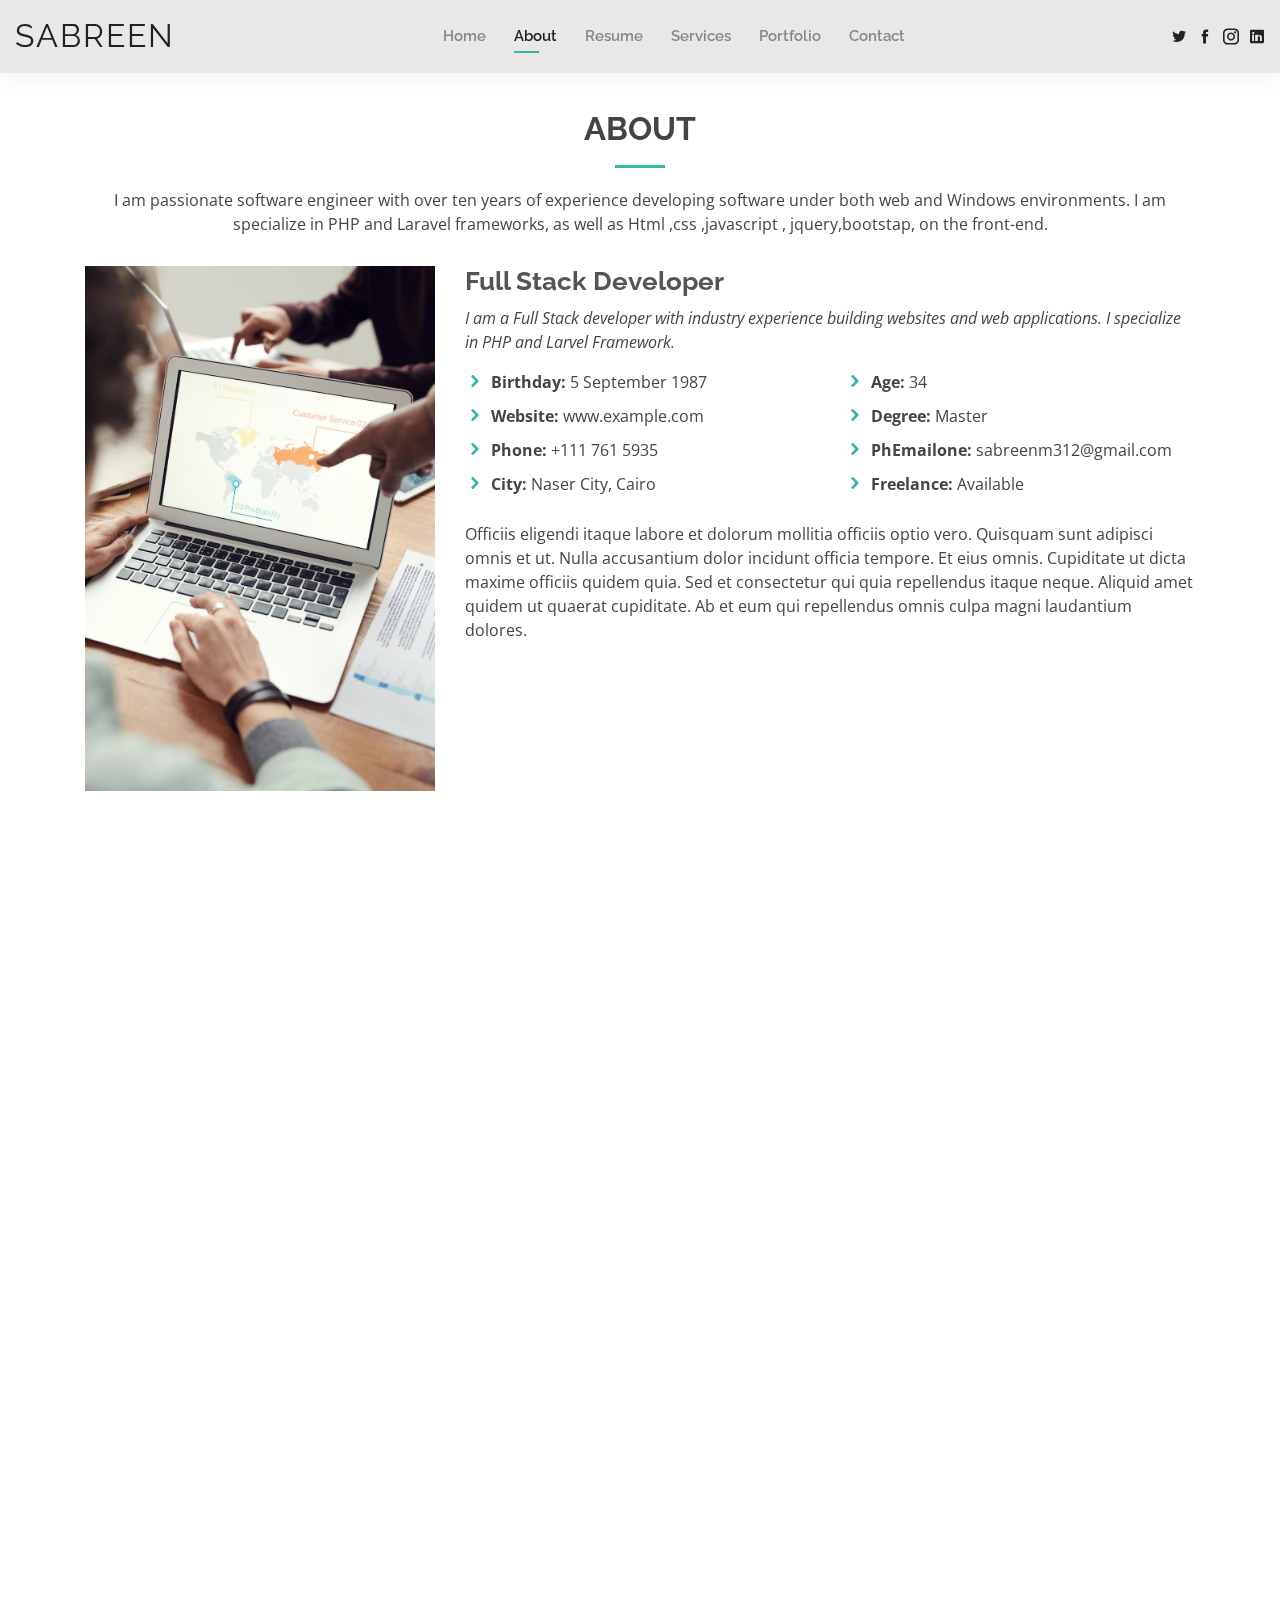
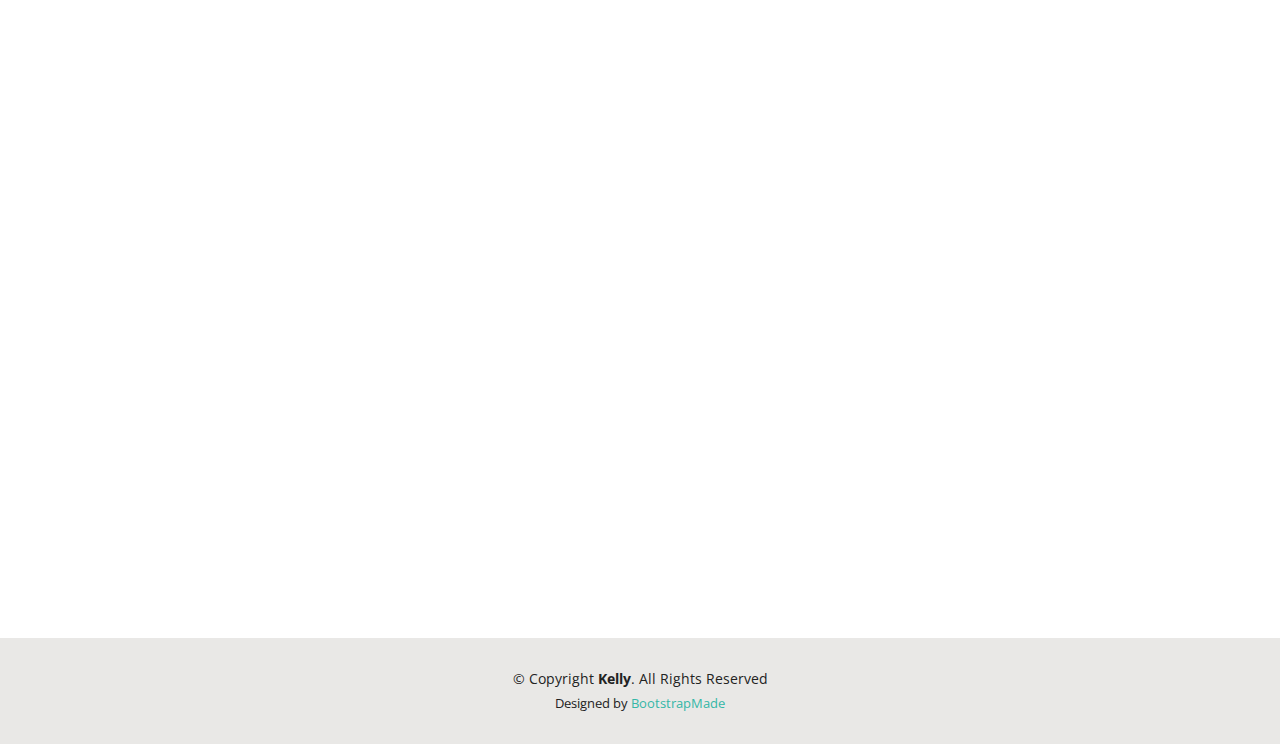
==== about.html @ 0aa39aee "first" ====
<!DOCTYPE html>
<html lang="en">

<head>
  <meta charset="utf-8">
  <meta content="width=device-width, initial-scale=1.0" name="viewport">

  <title>About - Sabreen Bootstrap Template</title>
  <meta content="" name="description">
  <meta content="" name="keywords">

  <!-- Favicons -->
  <link href="assets/img/favicon.png" rel="icon">
  <link href="assets/img/apple-touch-icon.png" rel="apple-touch-icon">

  <!-- Google Fonts -->
  <link href="https://fonts.googleapis.com/css?family=Open+Sans:300,300i,400,400i,600,600i,700,700i|Raleway:300,300i,400,400i,500,500i,600,600i,700,700i|Poppins:300,300i,400,400i,500,500i,600,600i,700,700i" rel="stylesheet">

  <!-- Vendor CSS Files -->
  <link href="assets/vendor/bootstrap/css/bootstrap.min.css" rel="stylesheet">
  <link href="assets/vendor/icofont/icofont.min.css" rel="stylesheet">
  <link href="assets/vendor/owl.carousel/assets/owl.carousel.min.css" rel="stylesheet">
  <link href="assets/vendor/boxicons/css/boxicons.min.css" rel="stylesheet">
  <link href="assets/vendor/venobox/venobox.css" rel="stylesheet">
  <link href="assets/vendor/aos/aos.css" rel="stylesheet">

  <!-- Template Main CSS File -->
  <link href="assets/css/style.css" rel="stylesheet">

  <!-- =======================================================
  * Template Name: Kelly - v2.1.1
  * Template URL: https://bootstrapmade.com/kelly-free-bootstrap-cv-resume-html-template/
  * Author: BootstrapMade.com
  * License: https://bootstrapmade.com/license/
  ======================================================== -->
</head>

<body>

  <!-- ======= Header ======= -->
  <header id="header" class="fixed-top">
    <div class="container-fluid d-flex justify-content-between align-items-center">

      <h1 class="logo"><a href="index.html">Sabreen</a></h1>
      <!-- Uncomment below if you prefer to use an image logo -->
      <!-- <a href="index.html" class="logo"><img src="assets/img/logo.png" alt="" class="img-fluid"></a>-->

      <nav class="nav-menu d-none d-lg-block">
        <ul>
          <li><a href="index.html">Home</a></li>
          <li class="active"><a href="about.html">About</a></li>
          <li><a href="resume.html">Resume</a></li>
          <li><a href="services.html">Services</a></li>
          <li><a href="portfolio.html">Portfolio</a></li>
          <li><a href="contact.html">Contact</a></li>
        </ul>
      </nav><!-- .nav-menu -->

      <div class="header-social-links">
        <a href="#" class="twitter"><i class="icofont-twitter"></i></a>
        <a href="#" class="facebook"><i class="icofont-facebook"></i></a>
        <a href="#" class="instagram"><i class="icofont-instagram"></i></a>
        <a href="#" class="linkedin"><i class="icofont-linkedin"></i></i></a>
      </div>

    </div>

  </header><!-- End Header -->

  <main id="main">

    <!-- ======= About Section ======= -->
    <section id="about" class="about">
      <div class="container" data-aos="fade-up">

        <div class="section-title">
          <h2>About</h2>
          <p>I am passionate software engineer with over ten years of experience developing software under both web and Windows environments. I am specialize in PHP and Laravel frameworks, as well as Html ,css ,javascript , jquery,bootstap, on the front-end. 
         </p>
        </div>

        <div class="row">
          <div class="col-lg-4">
            <img src="assets/img/pexels-photo-3183125.jpeg" class="img-fluid" alt="">
          </div>
          <div class="col-lg-8 pt-4 pt-lg-0 content">
            <h3>Full Stack Developer</h3>
            <p class="font-italic">
              I am a Full Stack developer with industry experience building websites and web applications. I specialize in PHP and Larvel Framework.
            </p>
            <div class="row">
              <div class="col-lg-6">
                <ul>
                  <li><i class="icofont-rounded-right"></i> <strong>Birthday:</strong> 5 September 1987</li>
                  <li><i class="icofont-rounded-right"></i> <strong>Website:</strong> www.example.com</li>
                  <li><i class="icofont-rounded-right"></i> <strong>Phone:</strong> +111 761 5935</li>
                  <li><i class="icofont-rounded-right"></i> <strong>City:</strong> Naser City, Cairo</li>
                </ul>
              </div>
              <div class="col-lg-6">
                <ul>
                  <li><i class="icofont-rounded-right"></i> <strong>Age:</strong> 34</li>
                  <li><i class="icofont-rounded-right"></i> <strong>Degree:</strong> Master</li>
                  <li><i class="icofont-rounded-right"></i> <strong>PhEmailone:</strong> sabreenm312@gmail.com</li>
                  <li><i class="icofont-rounded-right"></i> <strong>Freelance:</strong> Available</li>
                </ul>
              </div>
            </div>
            <p>
              Officiis eligendi itaque labore et dolorum mollitia officiis optio vero. Quisquam sunt adipisci omnis et ut. Nulla accusantium dolor incidunt officia tempore. Et eius omnis.
              Cupiditate ut dicta maxime officiis quidem quia. Sed et consectetur qui quia repellendus itaque neque. Aliquid amet quidem ut quaerat cupiditate. Ab et eum qui repellendus omnis culpa magni laudantium dolores.
            </p>
          </div>
        </div>

      </div>
    </section><!-- End About Section -->

    <!-- ======= Skills Section ======= -->
    <section id="skills" class="skills">
      <div class="container" data-aos="fade-up">

        <div class="section-title">
          <h2>Skills</h2>
          <p>Magnam dolores commodi suscipit. Necessitatibus eius consequatur ex aliquid fuga eum quidem. Sit sint consectetur velit. Quisquam quos quisquam cupiditate. Et nemo qui impedit suscipit alias ea. Quia fugiat sit in iste officiis commodi quidem hic quas.</p>
        </div>

        <div class="row skills-content">

          <div class="col-lg-6">

            <div class="progress">
              <span class="skill">HTML <i class="val">100%</i></span>
              <div class="progress-bar-wrap">
                <div class="progress-bar" role="progressbar" aria-valuenow="100" aria-valuemin="0" aria-valuemax="100"></div>
              </div>
            </div>

            <div class="progress">
              <span class="skill">CSS <i class="val">90%</i></span>
              <div class="progress-bar-wrap">
                <div class="progress-bar" role="progressbar" aria-valuenow="90" aria-valuemin="0" aria-valuemax="100"></div>
              </div>
            </div>

            <div class="progress">
              <span class="skill">JavaScript <i class="val">75%</i></span>
              <div class="progress-bar-wrap">
                <div class="progress-bar" role="progressbar" aria-valuenow="75" aria-valuemin="0" aria-valuemax="100"></div>
              </div>
            </div>

          </div>

          <div class="col-lg-6">

            <div class="progress">
              <span class="skill">PHP <i class="val">80%</i></span>
              <div class="progress-bar-wrap">
                <div class="progress-bar" role="progressbar" aria-valuenow="80" aria-valuemin="0" aria-valuemax="100"></div>
              </div>
            </div>

            <div class="progress">
              <span class="skill">Laravel <i class="val">90%</i></span>
              <div class="progress-bar-wrap">
                <div class="progress-bar" role="progressbar" aria-valuenow="90" aria-valuemin="0" aria-valuemax="100"></div>
              </div>
            </div>

            <div class="progress">
              <span class="skill">Java <i class="val">70%</i></span>
              <div class="progress-bar-wrap">
                <div class="progress-bar" role="progressbar" aria-valuenow="70" aria-valuemin="0" aria-valuemax="100"></div>
              </div>
            </div>

          </div>

        </div>

      </div>
    </section><!-- End Skills Section -->

    <!-- ======= Facts Section ======= -->
    <section id="facts" class="facts">
      <div class="container" data-aos="fade-up">

        <div class="section-title">
          <h2>Facts</h2>
          <p>Magnam dolores commodi suscipit. Necessitatibus eius consequatur ex aliquid fuga eum quidem. Sit sint consectetur velit. Quisquam quos quisquam cupiditate. Et nemo qui impedit suscipit alias ea. Quia fugiat sit in iste officiis commodi quidem hic quas.</p>
        </div>

        <div class="row counters">

          <div class="col-lg-3 col-6 text-center">
            <span data-toggle="counter-up">232</span>
            <p>Clients</p>
          </div>

          <div class="col-lg-3 col-6 text-center">
            <span data-toggle="counter-up">521</span>
            <p>Projects</p>
          </div>

          <div class="col-lg-3 col-6 text-center">
            <span data-toggle="counter-up">1,463</span>
            <p>Hours Of Support</p>
          </div>

          <div class="col-lg-3 col-6 text-center">
            <span data-toggle="counter-up">15</span>
            <p>Hard Workers</p>
          </div>

        </div>

      </div>
    </section><!-- End Facts Section -->

    <!-- ======= Testimonials Section ======= -->
    <section id="testimonials" class="testimonials">
      <div class="container" data-aos="fade-up">

        <div class="section-title">
          <h2>Testimonials</h2>
          <p>Magnam dolores commodi suscipit. Necessitatibus eius consequatur ex aliquid fuga eum quidem. Sit sint consectetur velit. Quisquam quos quisquam cupiditate. Et nemo qui impedit suscipit alias ea. Quia fugiat sit in iste officiis commodi quidem hic quas.</p>
        </div>

        <div class="owl-carousel testimonials-carousel">

          <div class="testimonial-item">
            <img src="assets/img/testimonials/testimonials-1.jpg" class="testimonial-img" alt="">
            <h3>Saul Goodman</h3>
            <h4>Ceo &amp; Founder</h4>
            <p>
              <i class="bx bxs-quote-alt-left quote-icon-left"></i>
              Proin iaculis purus consequat sem cure digni ssim donec porttitora entum suscipit rhoncus. Accusantium quam, ultricies eget id, aliquam eget nibh et. Maecen aliquam, risus at semper.
              <i class="bx bxs-quote-alt-right quote-icon-right"></i>
            </p>
          </div>

          <div class="testimonial-item">
            <img src="assets/img/testimonials/testimonials-2.jpg" class="testimonial-img" alt="">
            <h3>Sara Wilsson</h3>
            <h4>Designer</h4>
            <p>
              <i class="bx bxs-quote-alt-left quote-icon-left"></i>
              Export tempor illum tamen malis malis eram quae irure esse labore quem cillum quid cillum eram malis quorum velit fore eram velit sunt aliqua noster fugiat irure amet legam anim culpa.
              <i class="bx bxs-quote-alt-right quote-icon-right"></i>
            </p>
          </div>

          <div class="testimonial-item">
            <img src="assets/img/testimonials/testimonials-3.jpg" class="testimonial-img" alt="">
            <h3>Jena Karlis</h3>
            <h4>Store Owner</h4>
            <p>
              <i class="bx bxs-quote-alt-left quote-icon-left"></i>
              Enim nisi quem export duis labore cillum quae magna enim sint quorum nulla quem veniam duis minim tempor labore quem eram duis noster aute amet eram fore quis sint minim.
              <i class="bx bxs-quote-alt-right quote-icon-right"></i>
            </p>
          </div>

          <div class="testimonial-item">
            <img src="assets/img/testimonials/testimonials-4.jpg" class="testimonial-img" alt="">
            <h3>Matt Brandon</h3>
            <h4>Freelancer</h4>
            <p>
              <i class="bx bxs-quote-alt-left quote-icon-left"></i>
              Fugiat enim eram quae cillum dolore dolor amet nulla culpa multos export minim fugiat minim velit minim dolor enim duis veniam ipsum anim magna sunt elit fore quem dolore labore illum veniam.
              <i class="bx bxs-quote-alt-right quote-icon-right"></i>
            </p>
          </div>

          <div class="testimonial-item">
            <img src="assets/img/testimonials/testimonials-5.jpg" class="testimonial-img" alt="">
            <h3>John Larson</h3>
            <h4>Entrepreneur</h4>
            <p>
              <i class="bx bxs-quote-alt-left quote-icon-left"></i>
              Quis quorum aliqua sint quem legam fore sunt eram irure aliqua veniam tempor noster veniam enim culpa labore duis sunt culpa nulla illum cillum fugiat legam esse veniam culpa fore nisi cillum quid.
              <i class="bx bxs-quote-alt-right quote-icon-right"></i>
            </p>
          </div>

        </div>

      </div>
    </section><!-- End Testimonials Section -->

  </main><!-- End #main -->

  <!-- ======= Footer ======= -->
  <footer id="footer">
    <div class="container">
      <div class="copyright">
        &copy; Copyright <strong><span>Kelly</span></strong>. All Rights Reserved
      </div>
      <div class="credits">
        <!-- All the links in the footer should remain intact. -->
        <!-- You can delete the links only if you purchased the pro version. -->
        <!-- Licensing information: https://bootstrapmade.com/license/ -->
        <!-- Purchase the pro version with working PHP/AJAX contact form: https://bootstrapmade.com/kelly-free-bootstrap-cv-resume-html-template/ -->
        Designed by <a href="https://bootstrapmade.com/">BootstrapMade</a>
      </div>
    </div>
  </footer><!-- End  Footer -->

  <div id="preloader"></div>
  <a href="#" class="back-to-top"><i class="bx bx-up-arrow-alt"></i></a>

  <!-- Vendor JS Files -->
  <script src="assets/vendor/jquery/jquery.min.js"></script>
  <script src="assets/vendor/bootstrap/js/bootstrap.bundle.min.js"></script>
  <script src="assets/vendor/jquery.easing/jquery.easing.min.js"></script>
  <script src="assets/vendor/php-email-form/validate.js"></script>
  <script src="assets/vendor/waypoints/jquery.waypoints.min.js"></script>
  <script src="assets/vendor/counterup/counterup.min.js"></script>
  <script src="assets/vendor/owl.carousel/owl.carousel.min.js"></script>
  <script src="assets/vendor/isotope-layout/isotope.pkgd.min.js"></script>
  <script src="assets/vendor/venobox/venobox.min.js"></script>
  <script src="assets/vendor/aos/aos.js"></script>

  <!-- Template Main JS File -->
  <script src="assets/js/main.js"></script>

</body>

</html>
---- assets/vendor/venobox/venobox.css ----
/* ------ venobox.css --------*/
.vbox-overlay *, .vbox-overlay *:before, .vbox-overlay *:after{
    -webkit-backface-visibility: hidden;
    -webkit-box-sizing:border-box;
    -moz-box-sizing:border-box;
    box-sizing:border-box;
}
.vbox-overlay * { 
    -webkit-backface-visibility: visible;
    backface-visibility: visible;
}
.vbox-overlay{
    display: -webkit-flex;
    display: flex;
    -webkit-flex-direction: column;
    flex-direction: column;
    -webkit-justify-content: center;
    justify-content: center;
    -webkit-align-items: center;
    align-items: center;
    position: fixed;
    left: 0;
    top: 0;
    bottom: 0;
    right: 0;
    z-index: 999999;
}

/* ----- navigation ----- */
.vbox-title{
    width: 100%;
    height: 40px;
    float: left;
    text-align: center;
    line-height: 28px;
    font-size: 12px;
    padding: 6px 50px;
    overflow: hidden;
    position: fixed;
    display: none;
    left: 0;
    z-index: 89;
}
.vbox-close{
    cursor: pointer;
    position: fixed;
    top: -1px;
    right: 0;
    width: 50px;
    height: 40px;
    padding: 6px;
    display: block;
    background-position:10px center;
    overflow: hidden;
    font-size: 24px;
    line-height: 1;
    text-align: center;
    z-index: 99;
}
.vbox-left{
    cursor: pointer;
    position: fixed;
    left: 0;
    height: 40px;
    overflow: hidden;
    line-height: 28px;
    font-size: 12px;
    z-index: 99;
    display: flex;
    align-items:center;
}
.vbox-num{
    display: inline-block;
    margin: 6px 0 6px 15px;
}
/* ----- Social share ----- */
.vbox-share{
    line-height: 28px;
    font-size: 12px;
    overflow: hidden;
    position: fixed;
    left: 0;
    z-index: 98;
    display: flex;
    align-items:center;
    justify-content: center;
    width: 100%;
    text-align: center;
}
.vbox-share svg{
    max-height: 28px;
    width: 28px;
    z-index: 10;
    margin-left: 12px;
    margin-top: 6px;
    margin-bottom: 6px;
    vertical-align: middle;
}


/* ----- navigation ARROWS ----- */
.vbox-next, .vbox-prev{
    position: fixed;
    top: 50%;
    margin-top: -15px;
    overflow: hidden;
    cursor: pointer;
    display: block;
    width: 45px;
    height: 45px;
    z-index: 99;
}
.vbox-next span, .vbox-prev span{
    position: relative;
    width: 20px;
    height: 20px;
    border: 2px solid transparent;
    border-top-color: #B6B6B6;
    border-right-color: #B6B6B6;
    text-indent: -100px;
    position: absolute;
    top: 8px;
    display: block;
}
.vbox-prev{
    left: 15px;
}
.vbox-next{
    right: 15px;
}
.vbox-prev span{
    left: 10px;
    -ms-transform: rotate(-135deg);
    -webkit-transform: rotate(-135deg);
    transform: rotate(-135deg);
}
.vbox-next span{
    -ms-transform: rotate(45deg);
    -webkit-transform: rotate(45deg);
    transform: rotate(45deg);
    right: 10px;
}
/* ------- inline window ------ */
.vbox-inline{
    width: 420px;
    height: 315px;
    height: 70vh;
    padding: 10px;
    background: #fff;
    margin: 0 auto;
    overflow: auto;
    text-align: left;
}
/* ------- Video & iFrames window ------ */
.venoframe{
    max-width: 100%;
    width: 100%;
    border: none;
    width: 100%;
    height: 260px;
    height: 70vh;
}
.venoframe.vbvid{
    height: 260px;
}
@media (min-width: 768px) {
    .venoframe, .vbox-inline{
        width: 90%;
        height: 360px;
        height: 70vh;
    }
    .venoframe.vbvid{
        width: 640px;
        height: 360px;
    }
}
@media (min-width: 992px) {
    .venoframe, .vbox-inline{
        max-width: 1200px;
        width: 80%;
        height: 540px;
        height: 70vh;
    }
    .venoframe.vbvid{
        width: 960px;
        height: 540px;
    }
}
/* 
Please do NOT edit this part! 
or at least read this note: http://i.imgur.com/7C0ws9e.gif
*/
.vbox-open{
    overflow: hidden;
}
.vbox-container{
    position: absolute;
    left: 0;
    right: 0;
    top: 0;
    bottom: 0;
    overflow-x: hidden;
    overflow-y: scroll;
    overflow-scrolling: touch;
    -webkit-overflow-scrolling: touch;
    z-index: 20;
    max-height: 100%;

}

.vbox-content{
    text-align: center;
    float: left;
    width: 100%;
    position: relative;
    overflow: hidden;
    padding: 20px 4%;
}
.vbox-container img{
    max-width: 100%;
    height: auto;
}
.vbox-figlio{
    box-shadow: 0 0 12px rgba(0,0,0,0.19), 0 6px 6px rgba(0,0,0,0.23);
    max-width: 100%;
    text-align: initial;
}
img.vbox-figlio{
    -webkit-user-select: none;
-khtml-user-select: none;
-moz-user-select: none;
-o-user-select: none;
user-select: none;
}
.vbox-content.swipe-left{
    margin-left: -200px !important;
}
.vbox-content.swipe-right{
    margin-left: 200px !important;
}
.vbox-animated{
    webkit-transition: margin 300ms ease-out;
    transition: margin 300ms ease-out;
}

/* ---------- preloader ----------
 * SPINKIT 
 * http://tobiasahlin.com/spinkit/
-------------------------------- */
.sk-double-bounce,.sk-rotating-plane{width:40px;height:40px;margin:40px auto}.sk-rotating-plane{background-color:#333;-webkit-animation:sk-rotatePlane 1.2s infinite ease-in-out;animation:sk-rotatePlane 1.2s infinite ease-in-out}@-webkit-keyframes sk-rotatePlane{0%{-webkit-transform:perspective(120px) rotateX(0) rotateY(0);transform:perspective(120px) rotateX(0) rotateY(0)}50%{-webkit-transform:perspective(120px) rotateX(-180.1deg) rotateY(0);transform:perspective(120px) rotateX(-180.1deg) rotateY(0)}100%{-webkit-transform:perspective(120px) rotateX(-180deg) rotateY(-179.9deg);transform:perspective(120px) rotateX(-180deg) rotateY(-179.9deg)}}@keyframes sk-rotatePlane{0%{-webkit-transform:perspective(120px) rotateX(0) rotateY(0);transform:perspective(120px) rotateX(0) rotateY(0)}50%{-webkit-transform:perspective(120px) rotateX(-180.1deg) rotateY(0);transform:perspective(120px) rotateX(-180.1deg) rotateY(0)}100%{-webkit-transform:perspective(120px) rotateX(-180deg) rotateY(-179.9deg);transform:perspective(120px) rotateX(-180deg) rotateY(-179.9deg)}}.sk-double-bounce{position:relative}.sk-double-bounce .sk-child{width:100%;height:100%;border-radius:50%;background-color:#333;opacity:.6;position:absolute;top:0;left:0;-webkit-animation:sk-doubleBounce 2s infinite ease-in-out;animation:sk-doubleBounce 2s infinite ease-in-out}.sk-chasing-dots .sk-child,.sk-spinner-pulse,.sk-three-bounce .sk-child{background-color:#333;border-radius:100%}.sk-double-bounce .sk-double-bounce2{-webkit-animation-delay:-1s;animation-delay:-1s}@-webkit-keyframes sk-doubleBounce{0%,100%{-webkit-transform:scale(0);transform:scale(0)}50%{-webkit-transform:scale(1);transform:scale(1)}}@keyframes sk-doubleBounce{0%,100%{-webkit-transform:scale(0);transform:scale(0)}50%{-webkit-transform:scale(1);transform:scale(1)}}.sk-wave{margin:40px auto;width:50px;height:40px;text-align:center;font-size:10px}.sk-wave .sk-rect{background-color:#333;height:100%;width:6px;display:inline-block;-webkit-animation:sk-waveStretchDelay 1.2s infinite ease-in-out;animation:sk-waveStretchDelay 1.2s infinite ease-in-out}.sk-wave .sk-rect1{-webkit-animation-delay:-1.2s;animation-delay:-1.2s}.sk-wave .sk-rect2{-webkit-animation-delay:-1.1s;animation-delay:-1.1s}.sk-wave .sk-rect3{-webkit-animation-delay:-1s;animation-delay:-1s}.sk-wave .sk-rect4{-webkit-animation-delay:-.9s;animation-delay:-.9s}.sk-wave .sk-rect5{-webkit-animation-delay:-.8s;animation-delay:-.8s}@-webkit-keyframes sk-waveStretchDelay{0%,100%,40%{-webkit-transform:scaleY(.4);transform:scaleY(.4)}20%{-webkit-transform:scaleY(1);transform:scaleY(1)}}@keyframes sk-waveStretchDelay{0%,100%,40%{-webkit-transform:scaleY(.4);transform:scaleY(.4)}20%{-webkit-transform:scaleY(1);transform:scaleY(1)}}.sk-wandering-cubes{margin:40px auto;width:40px;height:40px;position:relative}.sk-wandering-cubes .sk-cube{background-color:#333;width:10px;height:10px;position:absolute;top:0;left:0;-webkit-animation:sk-wanderingCube 1.8s ease-in-out -1.8s infinite both;animation:sk-wanderingCube 1.8s ease-in-out -1.8s infinite both}.sk-chasing-dots,.sk-spinner-pulse{width:40px;height:40px;margin:40px auto}.sk-wandering-cubes .sk-cube2{-webkit-animation-delay:-.9s;animation-delay:-.9s}@-webkit-keyframes sk-wanderingCube{0%{-webkit-transform:rotate(0);transform:rotate(0)}25%{-webkit-transform:translateX(30px) rotate(-90deg) scale(.5);transform:translateX(30px) rotate(-90deg) scale(.5)}50%{-webkit-transform:translateX(30px) translateY(30px) rotate(-179deg);transform:translateX(30px) translateY(30px) rotate(-179deg)}50.1%{-webkit-transform:translateX(30px) translateY(30px) rotate(-180deg);transform:translateX(30px) translateY(30px) rotate(-180deg)}75%{-webkit-transform:translateX(0) translateY(30px) rotate(-270deg) scale(.5);transform:translateX(0) translateY(30px) rotate(-270deg) scale(.5)}100%{-webkit-transform:rotate(-360deg);transform:rotate(-360deg)}}@keyframes sk-wanderingCube{0%{-webkit-transform:rotate(0);transform:rotate(0)}25%{-webkit-transform:translateX(30px) rotate(-90deg) scale(.5);transform:translateX(30px) rotate(-90deg) scale(.5)}50%{-webkit-transform:translateX(30px) translateY(30px) rotate(-179deg);transform:translateX(30px) translateY(30px) rotate(-179deg)}50.1%{-webkit-transform:translateX(30px) translateY(30px) rotate(-180deg);transform:translateX(30px) translateY(30px) rotate(-180deg)}75%{-webkit-transform:translateX(0) translateY(30px) rotate(-270deg) scale(.5);transform:translateX(0) translateY(30px) rotate(-270deg) scale(.5)}100%{-webkit-transform:rotate(-360deg);transform:rotate(-360deg)}}.sk-spinner-pulse{-webkit-animation:sk-pulseScaleOut 1s infinite ease-in-out;animation:sk-pulseScaleOut 1s infinite ease-in-out}@-webkit-keyframes sk-pulseScaleOut{0%{-webkit-transform:scale(0);transform:scale(0)}100%{-webkit-transform:scale(1);transform:scale(1);opacity:0}}@keyframes sk-pulseScaleOut{0%{-webkit-transform:scale(0);transform:scale(0)}100%{-webkit-transform:scale(1);transform:scale(1);opacity:0}}.sk-chasing-dots{position:relative;text-align:center;-webkit-animation:sk-chasingDotsRotate 2s infinite linear;animation:sk-chasingDotsRotate 2s infinite linear}.sk-chasing-dots .sk-child{width:60%;height:60%;display:inline-block;position:absolute;top:0;-webkit-animation:sk-chasingDotsBounce 2s infinite ease-in-out;animation:sk-chasingDotsBounce 2s infinite ease-in-out}.sk-chasing-dots .sk-dot2{top:auto;bottom:0;-webkit-animation-delay:-1s;animation-delay:-1s}@-webkit-keyframes sk-chasingDotsRotate{100%{-webkit-transform:rotate(360deg);transform:rotate(360deg)}}@keyframes sk-chasingDotsRotate{100%{-webkit-transform:rotate(360deg);transform:rotate(360deg)}}@-webkit-keyframes sk-chasingDotsBounce{0%,100%{-webkit-transform:scale(0);transform:scale(0)}50%{-webkit-transform:scale(1);transform:scale(1)}}@keyframes sk-chasingDotsBounce{0%,100%{-webkit-transform:scale(0);transform:scale(0)}50%{-webkit-transform:scale(1);transform:scale(1)}}.sk-three-bounce{margin:40px auto;width:80px;text-align:center}.sk-three-bounce .sk-child{width:20px;height:20px;display:inline-block;-webkit-animation:sk-three-bounce 1.4s ease-in-out 0s infinite both;animation:sk-three-bounce 1.4s ease-in-out 0s infinite both}.sk-circle .sk-child:before,.sk-fading-circle .sk-circle:before{display:block;border-radius:100%;content:'';background-color:#333}.sk-three-bounce .sk-bounce1{-webkit-animation-delay:-.32s;animation-delay:-.32s}.sk-three-bounce .sk-bounce2{-webkit-animation-delay:-.16s;animation-delay:-.16s}@-webkit-keyframes sk-three-bounce{0%,100%,80%{-webkit-transform:scale(0);transform:scale(0)}40%{-webkit-transform:scale(1);transform:scale(1)}}@keyframes sk-three-bounce{0%,100%,80%{-webkit-transform:scale(0);transform:scale(0)}40%{-webkit-transform:scale(1);transform:scale(1)}}.sk-circle{margin:40px auto;width:40px;height:40px;position:relative}.sk-circle .sk-child{width:100%;height:100%;position:absolute;left:0;top:0}.sk-circle .sk-child:before{margin:0 auto;width:15%;height:15%;-webkit-animation:sk-circleBounceDelay 1.2s infinite ease-in-out both;animation:sk-circleBounceDelay 1.2s infinite ease-in-out both}.sk-circle .sk-circle2{-webkit-transform:rotate(30deg);-ms-transform:rotate(30deg);transform:rotate(30deg)}.sk-circle .sk-circle3{-webkit-transform:rotate(60deg);-ms-transform:rotate(60deg);transform:rotate(60deg)}.sk-circle .sk-circle4{-webkit-transform:rotate(90deg);-ms-transform:rotate(90deg);transform:rotate(90deg)}.sk-circle .sk-circle5{-webkit-transform:rotate(120deg);-ms-transform:rotate(120deg);transform:rotate(120deg)}.sk-circle .sk-circle6{-webkit-transform:rotate(150deg);-ms-transform:rotate(150deg);transform:rotate(150deg)}.sk-circle .sk-circle7{-webkit-transform:rotate(180deg);-ms-transform:rotate(180deg);transform:rotate(180deg)}.sk-circle .sk-circle8{-webkit-transform:rotate(210deg);-ms-transform:rotate(210deg);transform:rotate(210deg)}.sk-circle .sk-circle9{-webkit-transform:rotate(240deg);-ms-transform:rotate(240deg);transform:rotate(240deg)}.sk-circle .sk-circle10{-webkit-transform:rotate(270deg);-ms-transform:rotate(270deg);transform:rotate(270deg)}.sk-circle .sk-circle11{-webkit-transform:rotate(300deg);-ms-transform:rotate(300deg);transform:rotate(300deg)}.sk-circle .sk-circle12{-webkit-transform:rotate(330deg);-ms-transform:rotate(330deg);transform:rotate(330deg)}.sk-circle .sk-circle2:before{-webkit-animation-delay:-1.1s;animation-delay:-1.1s}.sk-circle .sk-circle3:before{-webkit-animation-delay:-1s;animation-delay:-1s}.sk-circle .sk-circle4:before{-webkit-animation-delay:-.9s;animation-delay:-.9s}.sk-circle .sk-circle5:before{-webkit-animation-delay:-.8s;animation-delay:-.8s}.sk-circle .sk-circle6:before{-webkit-animation-delay:-.7s;animation-delay:-.7s}.sk-circle .sk-circle7:before{-webkit-animation-delay:-.6s;animation-delay:-.6s}.sk-circle .sk-circle8:before{-webkit-animation-delay:-.5s;animation-delay:-.5s}.sk-circle .sk-circle9:before{-webkit-animation-delay:-.4s;animation-delay:-.4s}.sk-circle .sk-circle10:before{-webkit-animation-delay:-.3s;animation-delay:-.3s}.sk-circle .sk-circle11:before{-webkit-animation-delay:-.2s;animation-delay:-.2s}.sk-circle .sk-circle12:before{-webkit-animation-delay:-.1s;animation-delay:-.1s}@-webkit-keyframes sk-circleBounceDelay{0%,100%,80%{-webkit-transform:scale(0);transform:scale(0)}40%{-webkit-transform:scale(1);transform:scale(1)}}@keyframes sk-circleBounceDelay{0%,100%,80%{-webkit-transform:scale(0);transform:scale(0)}40%{-webkit-transform:scale(1);transform:scale(1)}}.sk-cube-grid{width:40px;height:40px;margin:40px auto}.sk-cube-grid .sk-cube{width:33.33%;height:33.33%;background-color:#333;float:left;-webkit-animation:sk-cubeGridScaleDelay 1.3s infinite ease-in-out;animation:sk-cubeGridScaleDelay 1.3s infinite ease-in-out}.sk-cube-grid .sk-cube1{-webkit-animation-delay:.2s;animation-delay:.2s}.sk-cube-grid .sk-cube2{-webkit-animation-delay:.3s;animation-delay:.3s}.sk-cube-grid .sk-cube3{-webkit-animation-delay:.4s;animation-delay:.4s}.sk-cube-grid .sk-cube4{-webkit-animation-delay:.1s;animation-delay:.1s}.sk-cube-grid .sk-cube5{-webkit-animation-delay:.2s;animation-delay:.2s}.sk-cube-grid .sk-cube6{-webkit-animation-delay:.3s;animation-delay:.3s}.sk-cube-grid .sk-cube7{-webkit-animation-delay:0ms;animation-delay:0ms}.sk-cube-grid .sk-cube8{-webkit-animation-delay:.1s;animation-delay:.1s}.sk-cube-grid .sk-cube9{-webkit-animation-delay:.2s;animation-delay:.2s}@-webkit-keyframes sk-cubeGridScaleDelay{0%,100%,70%{-webkit-transform:scale3D(1,1,1);transform:scale3D(1,1,1)}35%{-webkit-transform:scale3D(0,0,1);transform:scale3D(0,0,1)}}@keyframes sk-cubeGridScaleDelay{0%,100%,70%{-webkit-transform:scale3D(1,1,1);transform:scale3D(1,1,1)}35%{-webkit-transform:scale3D(0,0,1);transform:scale3D(0,0,1)}}.sk-fading-circle{margin:40px auto;width:40px;height:40px;position:relative}.sk-fading-circle .sk-circle{width:100%;height:100%;position:absolute;left:0;top:0}.sk-fading-circle .sk-circle:before{margin:0 auto;width:15%;height:15%;-webkit-animation:sk-circleFadeDelay 1.2s infinite ease-in-out both;animation:sk-circleFadeDelay 1.2s infinite ease-in-out both}.sk-fading-circle .sk-circle2{-webkit-transform:rotate(30deg);-ms-transform:rotate(30deg);transform:rotate(30deg)}.sk-fading-circle .sk-circle3{-webkit-transform:rotate(60deg);-ms-transform:rotate(60deg);transform:rotate(60deg)}.sk-fading-circle .sk-circle4{-webkit-transform:rotate(90deg);-ms-transform:rotate(90deg);transform:rotate(90deg)}.sk-fading-circle .sk-circle5{-webkit-transform:rotate(120deg);-ms-transform:rotate(120deg);transform:rotate(120deg)}.sk-fading-circle .sk-circle6{-webkit-transform:rotate(150deg);-ms-transform:rotate(150deg);transform:rotate(150deg)}.sk-fading-circle .sk-circle7{-webkit-transform:rotate(180deg);-ms-transform:rotate(180deg);transform:rotate(180deg)}.sk-fading-circle .sk-circle8{-webkit-transform:rotate(210deg);-ms-transform:rotate(210deg);transform:rotate(210deg)}.sk-fading-circle .sk-circle9{-webkit-transform:rotate(240deg);-ms-transform:rotate(240deg);transform:rotate(240deg)}.sk-fading-circle .sk-circle10{-webkit-transform:rotate(270deg);-ms-transform:rotate(270deg);transform:rotate(270deg)}.sk-fading-circle .sk-circle11{-webkit-transform:rotate(300deg);-ms-transform:rotate(300deg);transform:rotate(300deg)}.sk-fading-circle .sk-circle12{-webkit-transform:rotate(330deg);-ms-transform:rotate(330deg);transform:rotate(330deg)}.sk-fading-circle .sk-circle2:before{-webkit-animation-delay:-1.1s;animation-delay:-1.1s}.sk-fading-circle .sk-circle3:before{-webkit-animation-delay:-1s;animation-delay:-1s}.sk-fading-circle .sk-circle4:before{-webkit-animation-delay:-.9s;animation-delay:-.9s}.sk-fading-circle .sk-circle5:before{-webkit-animation-delay:-.8s;animation-delay:-.8s}.sk-fading-circle .sk-circle6:before{-webkit-animation-delay:-.7s;animation-delay:-.7s}.sk-fading-circle .sk-circle7:before{-webkit-animation-delay:-.6s;animation-delay:-.6s}.sk-fading-circle .sk-circle8:before{-webkit-animation-delay:-.5s;animation-delay:-.5s}.sk-fading-circle .sk-circle9:before{-webkit-animation-delay:-.4s;animation-delay:-.4s}.sk-fading-circle .sk-circle10:before{-webkit-animation-delay:-.3s;animation-delay:-.3s}.sk-fading-circle .sk-circle11:before{-webkit-animation-delay:-.2s;animation-delay:-.2s}.sk-fading-circle .sk-circle12:before{-webkit-animation-delay:-.1s;animation-delay:-.1s}@-webkit-keyframes sk-circleFadeDelay{0%,100%,39%{opacity:0}40%{opacity:1}}@keyframes sk-circleFadeDelay{0%,100%,39%{opacity:0}40%{opacity:1}}.sk-folding-cube{margin:40px auto;width:40px;height:40px;position:relative;-webkit-transform:rotateZ(45deg);transform:rotateZ(45deg)}.sk-folding-cube .sk-cube{float:left;width:50%;height:50%;position:relative;-webkit-transform:scale(1.1);-ms-transform:scale(1.1);transform:scale(1.1)}.sk-folding-cube .sk-cube:before{content:'';position:absolute;top:0;left:0;width:100%;height:100%;background-color:#333;-webkit-animation:sk-foldCubeAngle 2.4s infinite linear both;animation:sk-foldCubeAngle 2.4s infinite linear both;-webkit-transform-origin:100% 100%;-ms-transform-origin:100% 100%;transform-origin:100% 100%}.sk-folding-cube .sk-cube2{-webkit-transform:scale(1.1) rotateZ(90deg);transform:scale(1.1) rotateZ(90deg)}.sk-folding-cube .sk-cube3{-webkit-transform:scale(1.1) rotateZ(180deg);transform:scale(1.1) rotateZ(180deg)}.sk-folding-cube .sk-cube4{-webkit-transform:scale(1.1) rotateZ(270deg);transform:scale(1.1) rotateZ(270deg)}.sk-folding-cube .sk-cube2:before{-webkit-animation-delay:.3s;animation-delay:.3s}.sk-folding-cube .sk-cube3:before{-webkit-animation-delay:.6s;animation-delay:.6s}.sk-folding-cube .sk-cube4:before{-webkit-animation-delay:.9s;animation-delay:.9s}@-webkit-keyframes sk-foldCubeAngle{0%,10%{-webkit-transform:perspective(140px) rotateX(-180deg);transform:perspective(140px) rotateX(-180deg);opacity:0}25%,75%{-webkit-transform:perspective(140px) rotateX(0);transform:perspective(140px) rotateX(0);opacity:1}100%,90%{-webkit-transform:perspective(140px) rotateY(180deg);transform:perspective(140px) rotateY(180deg);opacity:0}}@keyframes sk-foldCubeAngle{0%,10%{-webkit-transform:perspective(140px) rotateX(-180deg);transform:perspective(140px) rotateX(-180deg);opacity:0}25%,75%{-webkit-transform:perspective(140px) rotateX(0);transform:perspective(140px) rotateX(0);opacity:1}100%,90%{-webkit-transform:perspective(140px) rotateY(180deg);transform:perspective(140px) rotateY(180deg);opacity:0}}
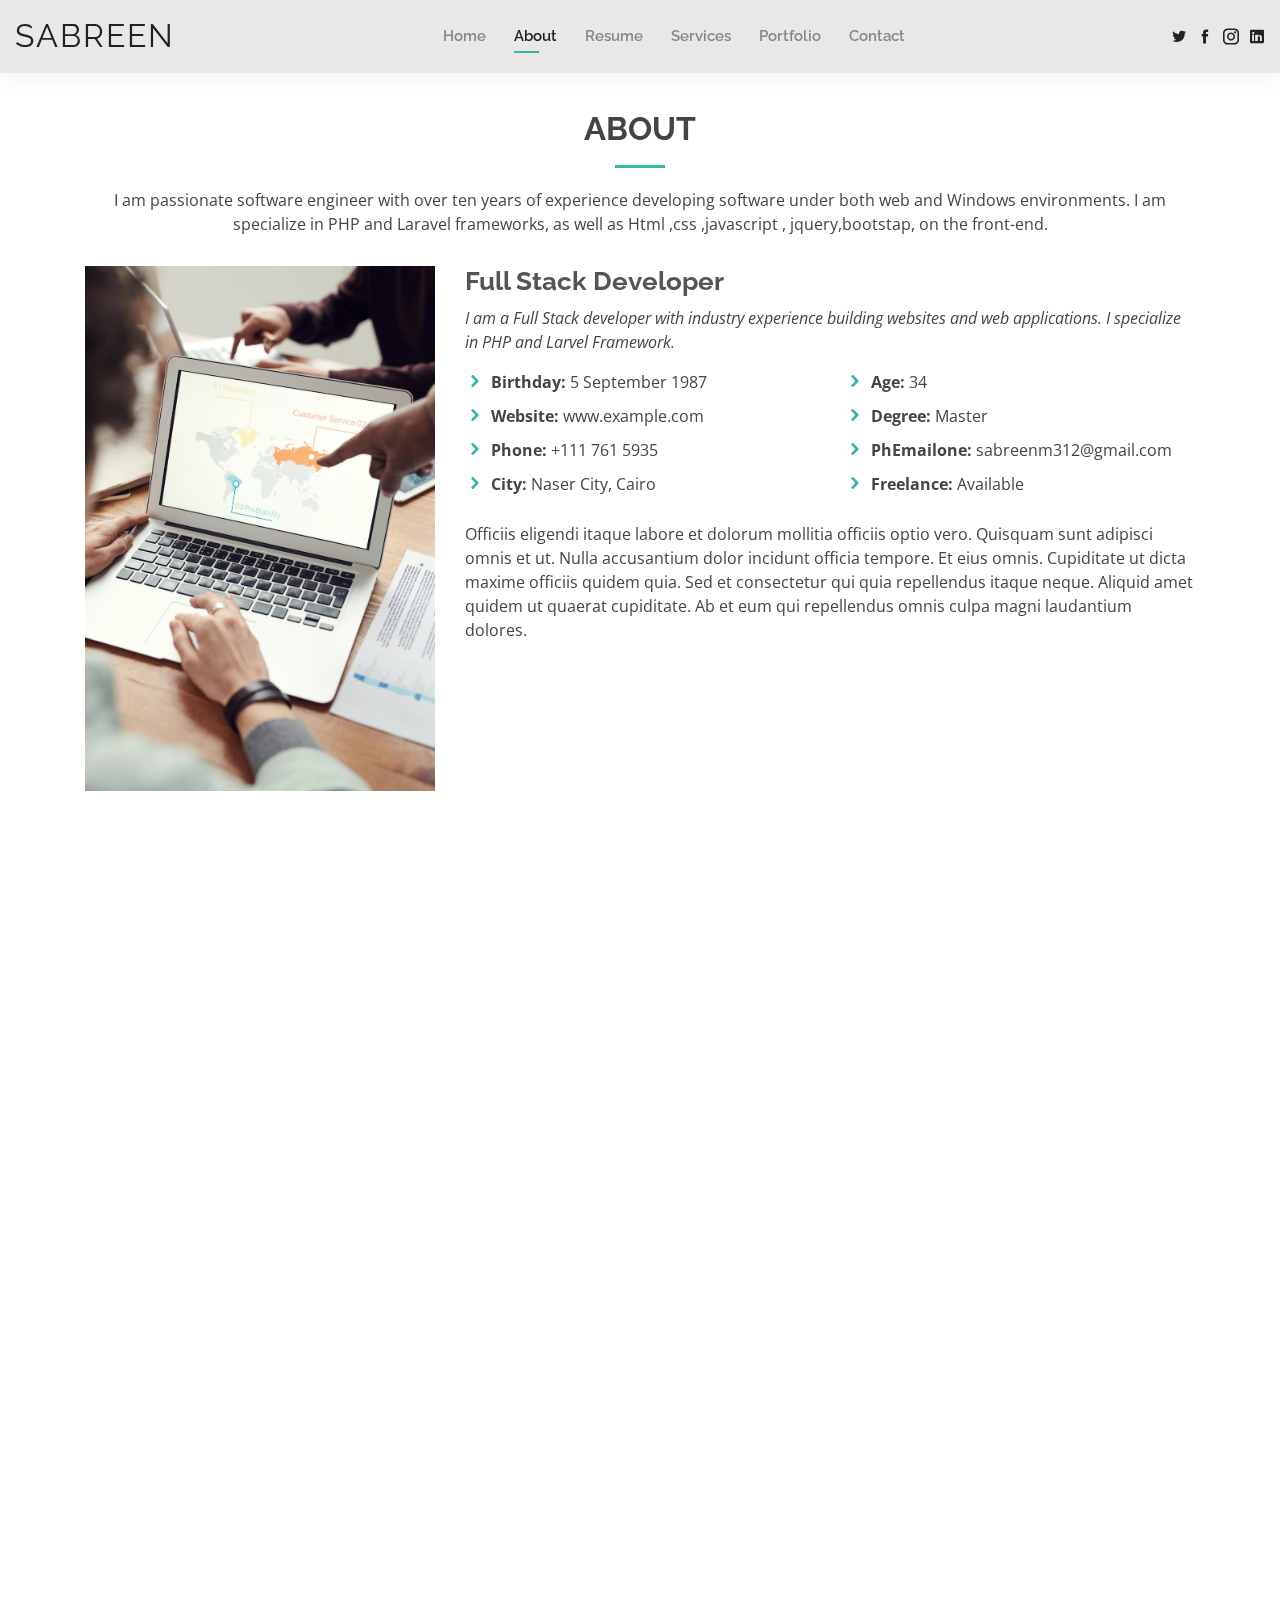
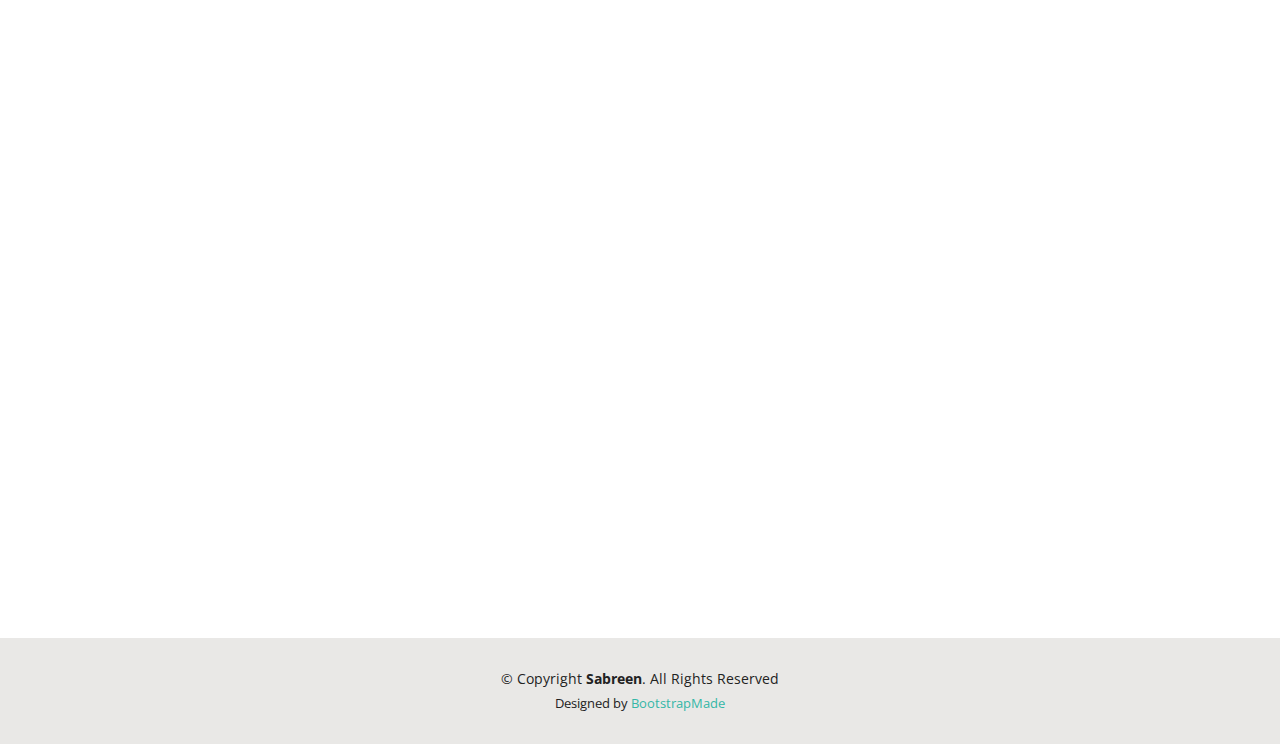
==== commit 86b12076: "test" ====
--- a/about.html
+++ b/about.html
@@ -28,8 +28,8 @@
   <link href="assets/css/style.css" rel="stylesheet">
 
   <!-- =======================================================
-  * Template Name: Kelly - v2.1.1
-  * Template URL: https://bootstrapmade.com/kelly-free-bootstrap-cv-resume-html-template/
+  * Template Name: Sabreen - v2.1.1
+  * Template URL: https://bootstrapmade.com/Sabreen-free-bootstrap-cv-resume-html-template/
   * Author: BootstrapMade.com
   * License: https://bootstrapmade.com/license/
   ======================================================== -->
@@ -295,13 +295,13 @@
   <footer id="footer">
     <div class="container">
       <div class="copyright">
-        &copy; Copyright <strong><span>Kelly</span></strong>. All Rights Reserved
+        &copy; Copyright <strong><span>Sabreen</span></strong>. All Rights Reserved
       </div>
       <div class="credits">
         <!-- All the links in the footer should remain intact. -->
         <!-- You can delete the links only if you purchased the pro version. -->
         <!-- Licensing information: https://bootstrapmade.com/license/ -->
-        <!-- Purchase the pro version with working PHP/AJAX contact form: https://bootstrapmade.com/kelly-free-bootstrap-cv-resume-html-template/ -->
+        <!-- Purchase the pro version with working PHP/AJAX contact form: https://bootstrapmade.com/Sabreen-free-bootstrap-cv-resume-html-template/ -->
         Designed by <a href="https://bootstrapmade.com/">BootstrapMade</a>
       </div>
     </div>
